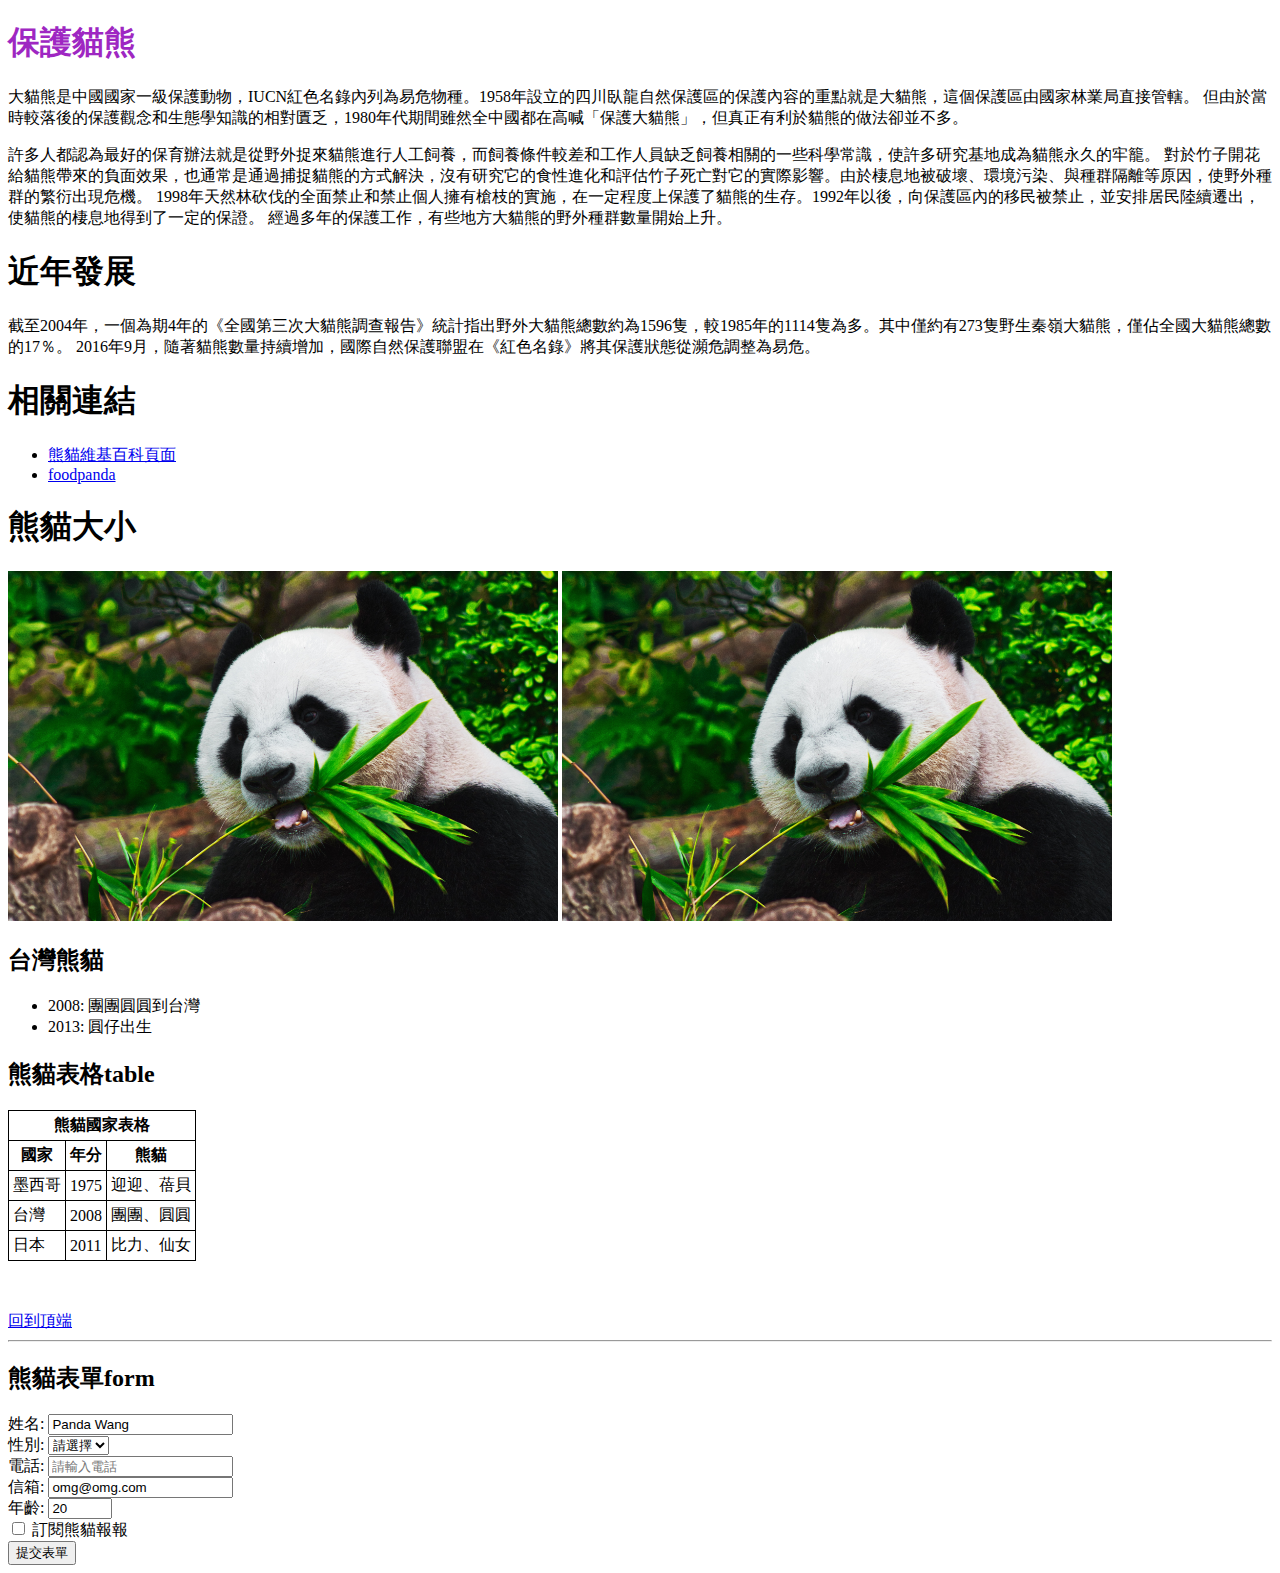
==== index.html @ ffad0115 "add web page" ====
<!DOCTYPE html>
<html lang="zh-Hant-TW">

<head>
    <meta charset="UTF-8">
    <meta name="viewport" content="width=device-width, initial-scale=1.0">
    <meta name="author" content="Hanlin, cliff0521000@gmail.com">
    <title>熊貓資訊網</title>
    <link rel="shortcut icon" href="./images/pandaIcon.png">
    <link rel="bookmark" href="./images/pandaIcon.png">
    <base target="_blank">
    <style>
        table,
        th,
        td {
            border-collapse: collapse;
            border: 1px solid black;
        }

        th,
        td {
            padding: 0.25rem;
        }
    </style>
</head>

<body>
    <h1 class="heading" style="color:rgb(158, 39, 194);" onclick="alert('You just clicked <h1> tag')">保護貓熊</h1>
    <p>
        大貓熊是中國國家一級保護動物，IUCN紅色名錄內列為易危物種。1958年設立的四川臥龍自然保護區的保護內容的重點就是大貓熊，這個保護區由國家林業局直接管轄。
        但由於當時較落後的保護觀念和生態學知識的相對匱乏，1980年代期間雖然全中國都在高喊「保護大貓熊」，但真正有利於貓熊的做法卻並不多。
    </p>
    <p>
        許多人都認為最好的保育辦法就是從野外捉來貓熊進行人工飼養，而飼養條件較差和工作人員缺乏飼養相關的一些科學常識，使許多研究基地成為貓熊永久的牢籠。
        對於竹子開花給貓熊帶來的負面效果，也通常是通過捕捉貓熊的方式解決，沒有研究它的食性進化和評估竹子死亡對它的實際影響。由於棲息地被破壞、環境污染、與種群隔離等原因，使野外種群的繁衍出現危機。
        1998年天然林砍伐的全面禁止和禁止個人擁有槍枝的實施，在一定程度上保護了貓熊的生存。1992年以後，向保護區內的移民被禁止，並安排居民陸續遷出，使貓熊的棲息地得到了一定的保證。
        經過多年的保護工作，有些地方大貓熊的野外種群數量開始上升。
    </p>

    <h1>近年發展</h1>
    <p>
        截至2004年，一個為期4年的《全國第三次大貓熊調查報告》統計指出野外大貓熊總數約為1596隻，較1985年的1114隻為多。其中僅約有273隻野生秦嶺大貓熊，僅佔全國大貓熊總數的17％。
        2016年9月，隨著貓熊數量持續增加，國際自然保護聯盟在《紅色名錄》將其保護狀態從瀕危調整為易危。
    </p>

    <h1>相關連結</h1>
    <ul>
        <li><a href="https://zh.wikipedia.org/wiki/%E5%A4%A7%E7%86%8A%E7%8C%AB">熊貓維基百科頁面</a></li>
        <li><a href="https://www.foodpanda.com.tw/">foodpanda</a></li>
    </ul>
    <h1>熊貓大小</h1>
    <img width="550" height="350" src="./images/panda.jpg" alt="panda">
    <img width="550" height="350" src="./images/panda.jpg" alt="panda 2">

    <h2>台灣熊貓</h2>
    <ul>
        <li>2008: 團團圓圓到台灣</li>
        <li>2013: 圓仔出生</li>
    </ul>

    <h2>熊貓表格table</h2>
    <table>
        <thead>
            <tr>
                <th colspan="3">熊貓國家表格</th>
            </tr>
            <tr>
                <th>國家</th>
                <th>年分</th>
                <th>熊貓</th>
            </tr>
        </thead>

        <tbody>
            <tr>
                <td>墨西哥</td>
                <td>1975</td>
                <td>迎迎、蓓貝</td>
            </tr>
            <tr>
                <td>台灣</td>
                <td>2008</td>
                <td>團團、圓圓</td>
            </tr>
            <tr>
                <td>日本</td>
                <td>2011</td>
                <td>比力、仙女</td>
            </tr>
        </tbody>
    </table>
    <p>&nbsp;</p>
    <a href="#" target="_self">回到頂端</a>
    <hr>
    <h2 id="PandaForm">熊貓表單form</h2>
    <form action="" method="post" target="_self">
        <label for="username">姓名:</label>
        <input type="text" name="InputName" id="username" placeholder="請輸入姓名" value="Panda Wang" required>
        <br>
        <!-- <input type="radio" name="gender" id="male"> -->
        <!-- name屬性需要一樣才可以讓 radio進行擇一的動作 -->
        <!-- <label for="male">男性</label>
        <input type="radio" name="gender" id="female">
        <label for="female">女性</label>
        <input type="radio" name="gender" id="other">
        <label for="other">其它</label> -->
        <label for="gender">性別:</label>
        <select name="gender" id="gender" required>
            <option value="">請選擇</option>
            <option value="male">男性</option>
            <option value="female">女性</option>
            <option value="other">其他</option>
        </select>
        <br>
        <label for="tele">電話:</label>
        <input type="text" name="telephone" id="tele" placeholder="請輸入電話">
        <br>
        <label for="email">信箱:</label>
        <input type="email" name="email" id="email" placeholder="請輸入信箱" value="omg@omg.com" required>
        <br>
        <label for="age">年齡:</label>
        <input type="number" id="age" name="age" value="20" min="0" max="150" required step="1">
        <br>
        <input type="checkbox" id="checkbox" name="news" value="newspaper">
        <label for="checkbox">訂閱熊貓報報</label>
        <br>
        <button type="submit">提交表單</button>
    </form>


</body>

</html>
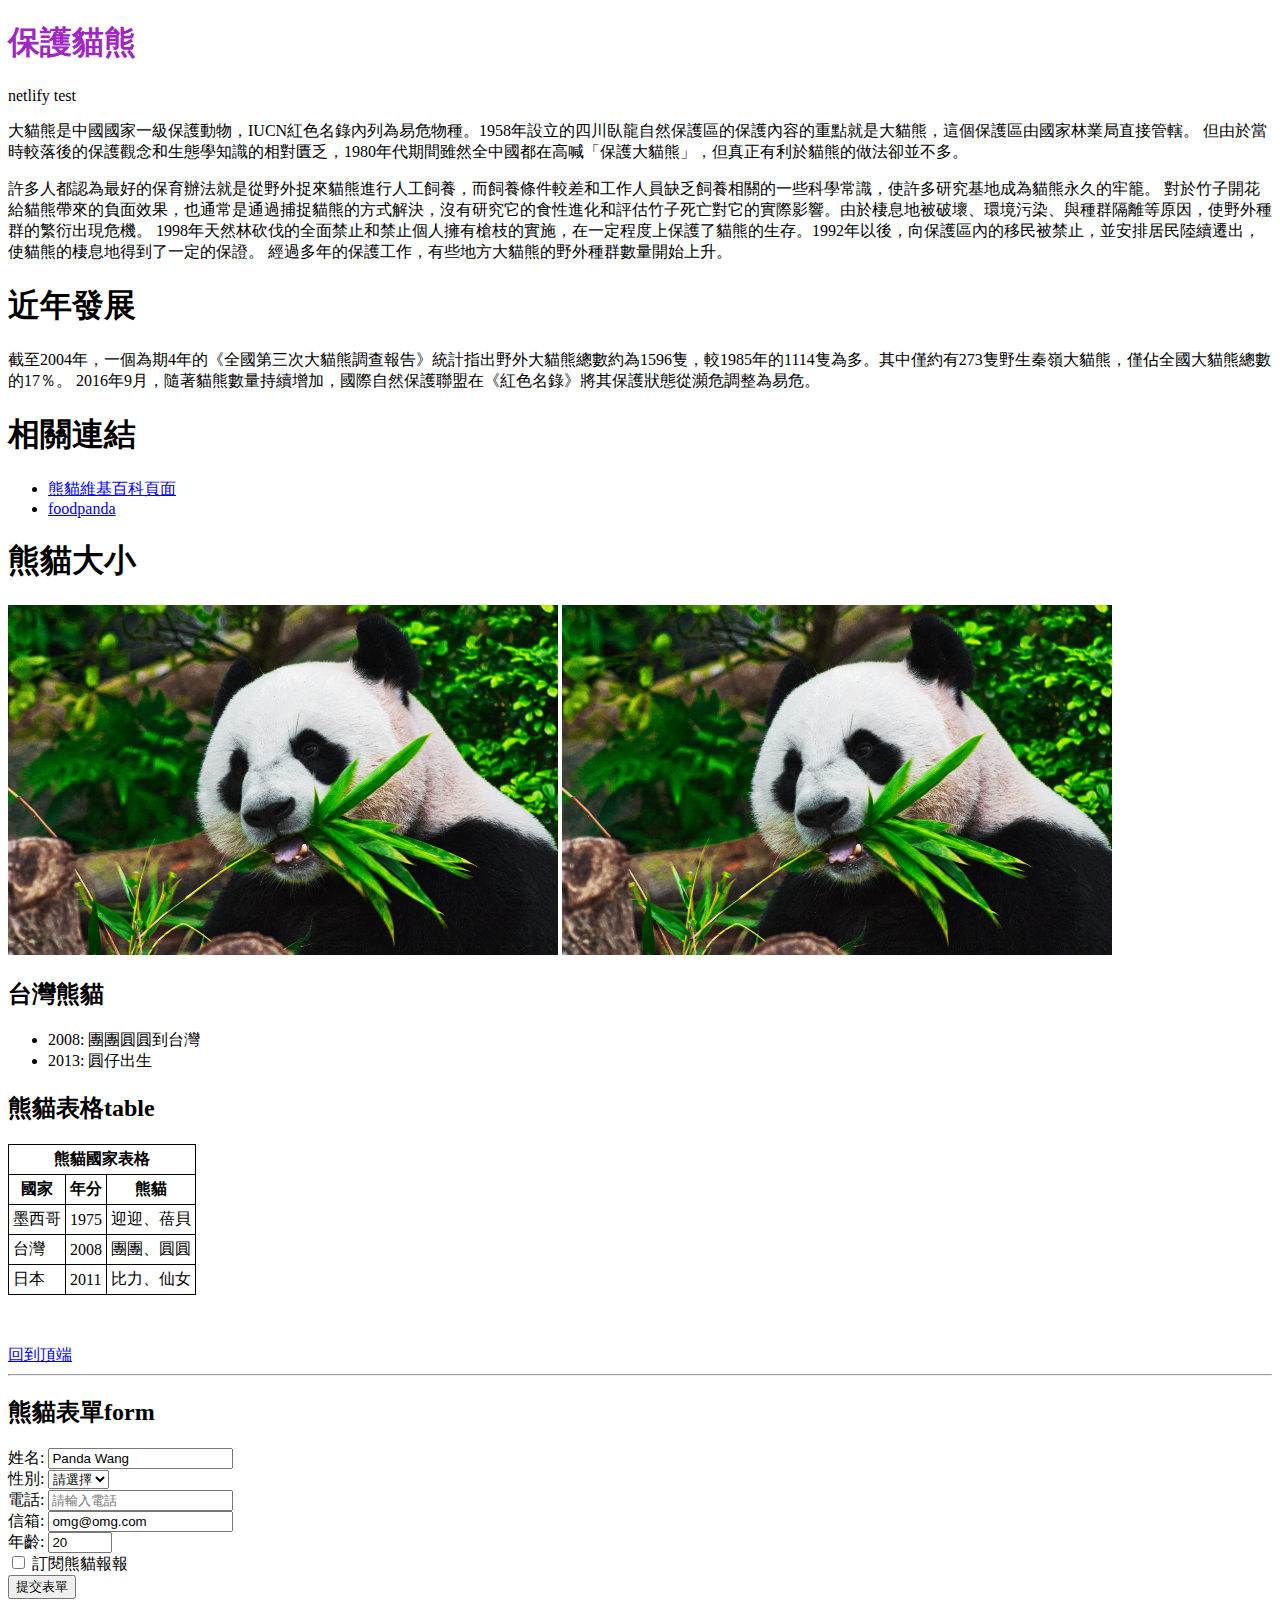
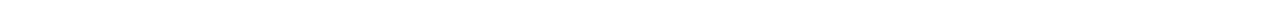
==== commit b8e24ce8: "netlify test" ====
--- a/index.html
+++ b/index.html
@@ -26,6 +26,7 @@
 
 <body>
     <h1 class="heading" style="color:rgb(158, 39, 194);" onclick="alert('You just clicked <h1> tag')">保護貓熊</h1>
+    <p>netlify test</p>
     <p>
         大貓熊是中國國家一級保護動物，IUCN紅色名錄內列為易危物種。1958年設立的四川臥龍自然保護區的保護內容的重點就是大貓熊，這個保護區由國家林業局直接管轄。
         但由於當時較落後的保護觀念和生態學知識的相對匱乏，1980年代期間雖然全中國都在高喊「保護大貓熊」，但真正有利於貓熊的做法卻並不多。
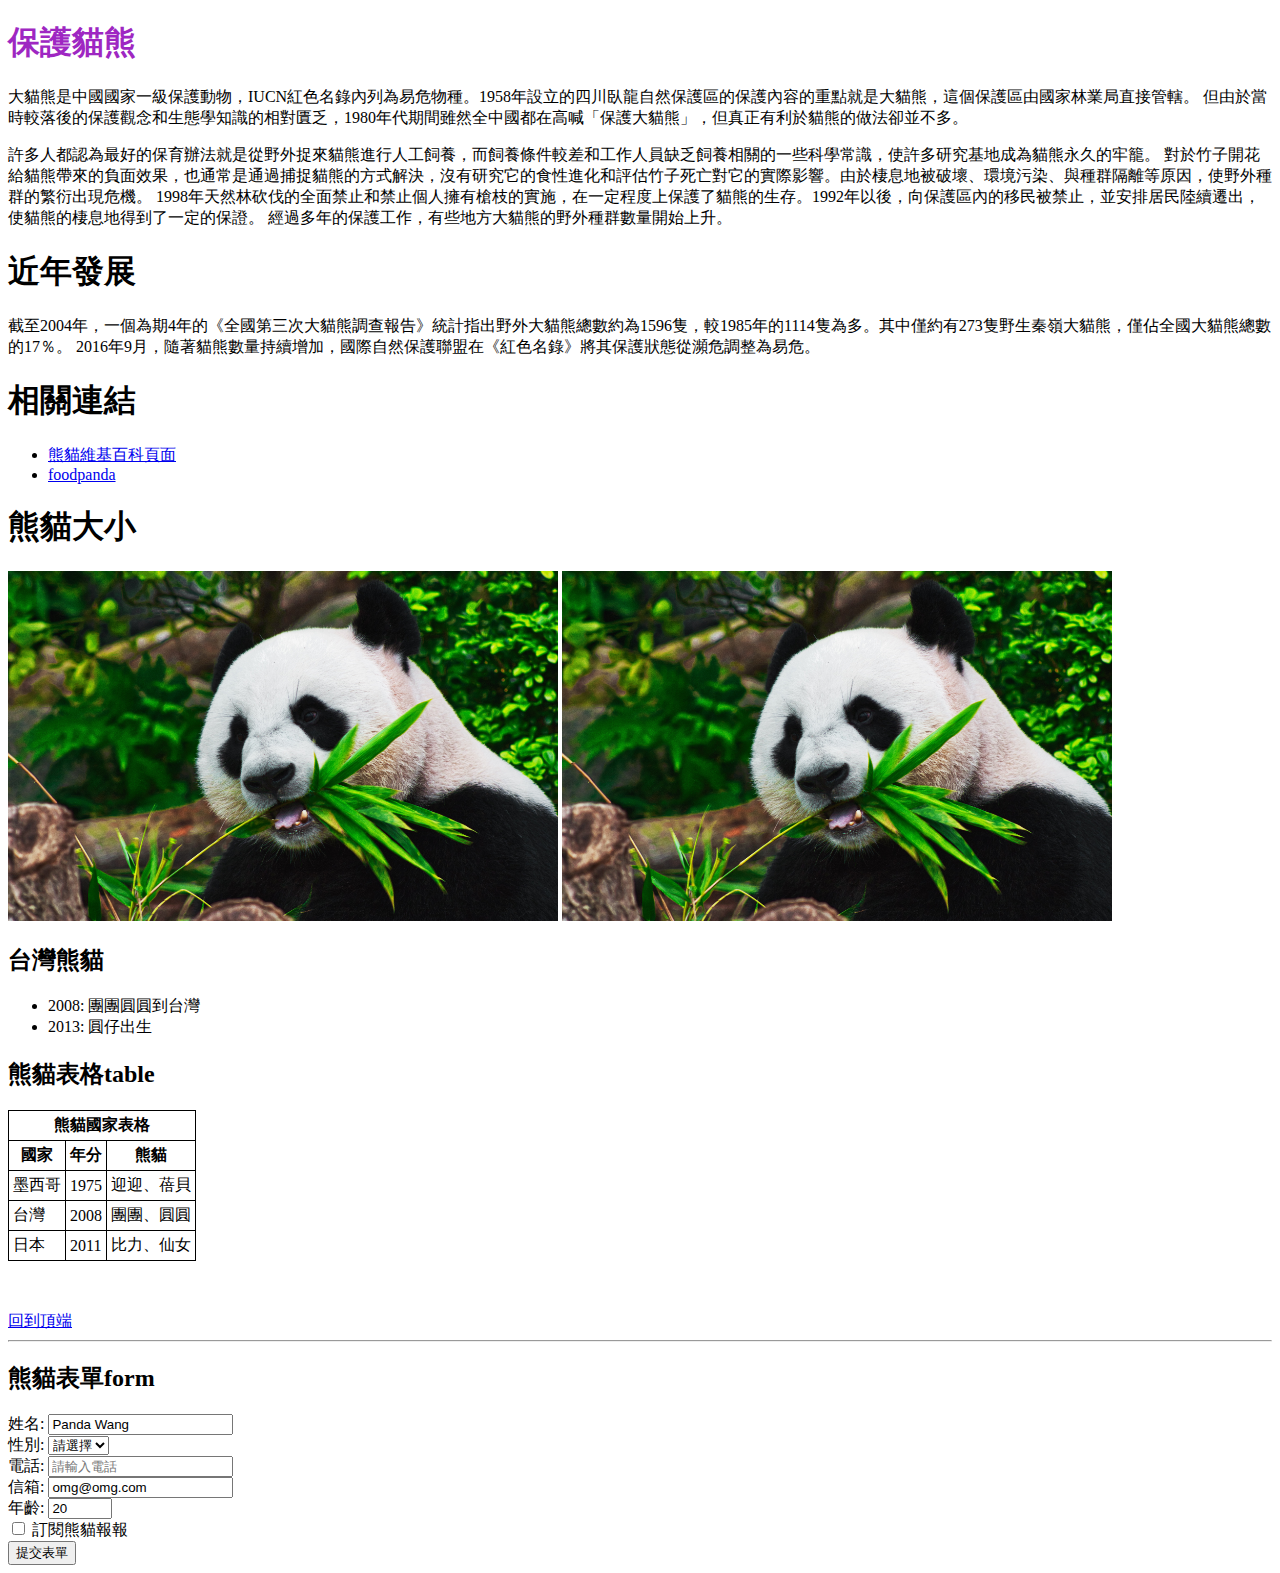
==== commit 8a5fa568: "netlify web" ====
--- a/index.html
+++ b/index.html
@@ -26,7 +26,6 @@
 
 <body>
     <h1 class="heading" style="color:rgb(158, 39, 194);" onclick="alert('You just clicked <h1> tag')">保護貓熊</h1>
-    <p>netlify test</p>
     <p>
         大貓熊是中國國家一級保護動物，IUCN紅色名錄內列為易危物種。1958年設立的四川臥龍自然保護區的保護內容的重點就是大貓熊，這個保護區由國家林業局直接管轄。
         但由於當時較落後的保護觀念和生態學知識的相對匱乏，1980年代期間雖然全中國都在高喊「保護大貓熊」，但真正有利於貓熊的做法卻並不多。
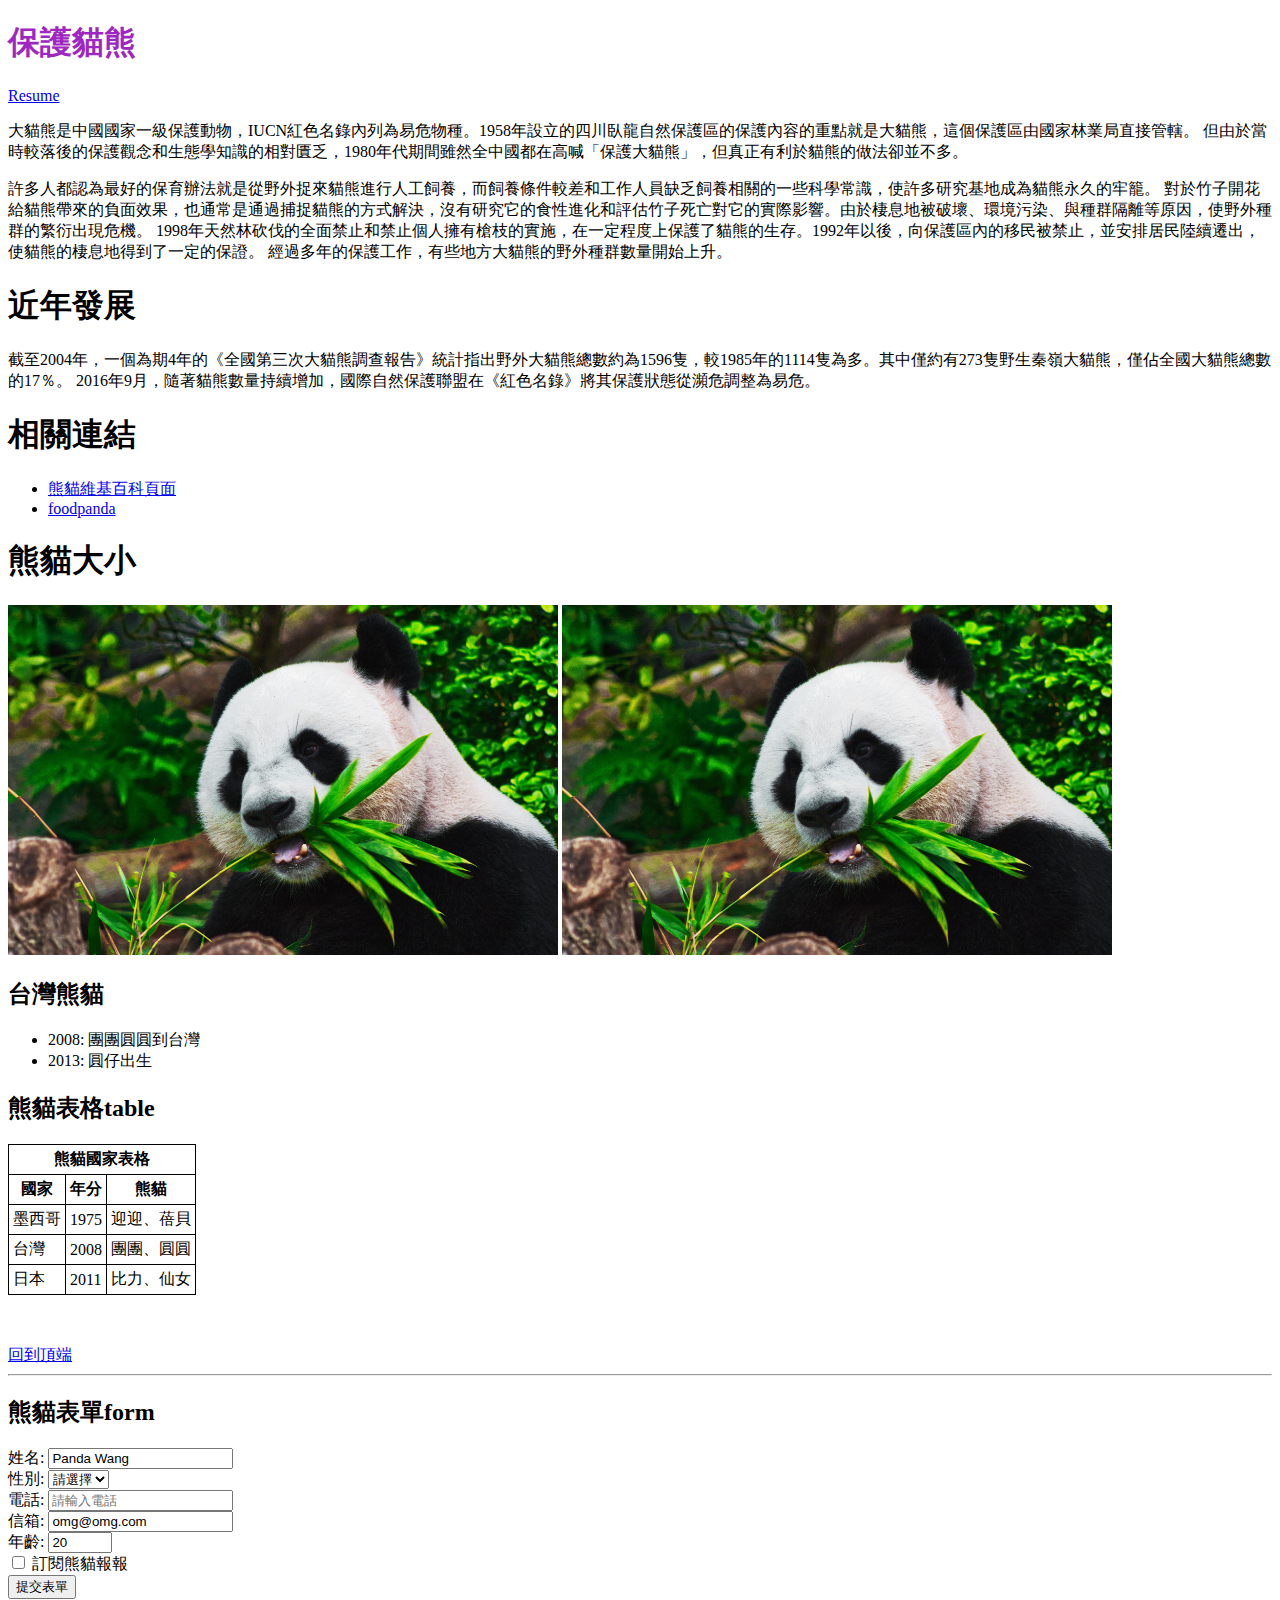
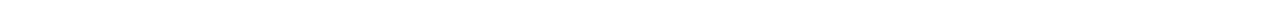
==== commit 67f97851: "add resume" ====
--- a/index.html
+++ b/index.html
@@ -26,6 +26,7 @@
 
 <body>
     <h1 class="heading" style="color:rgb(158, 39, 194);" onclick="alert('You just clicked <h1> tag')">保護貓熊</h1>
+    <a href="./resume.html">Resume</a>
     <p>
         大貓熊是中國國家一級保護動物，IUCN紅色名錄內列為易危物種。1958年設立的四川臥龍自然保護區的保護內容的重點就是大貓熊，這個保護區由國家林業局直接管轄。
         但由於當時較落後的保護觀念和生態學知識的相對匱乏，1980年代期間雖然全中國都在高喊「保護大貓熊」，但真正有利於貓熊的做法卻並不多。
